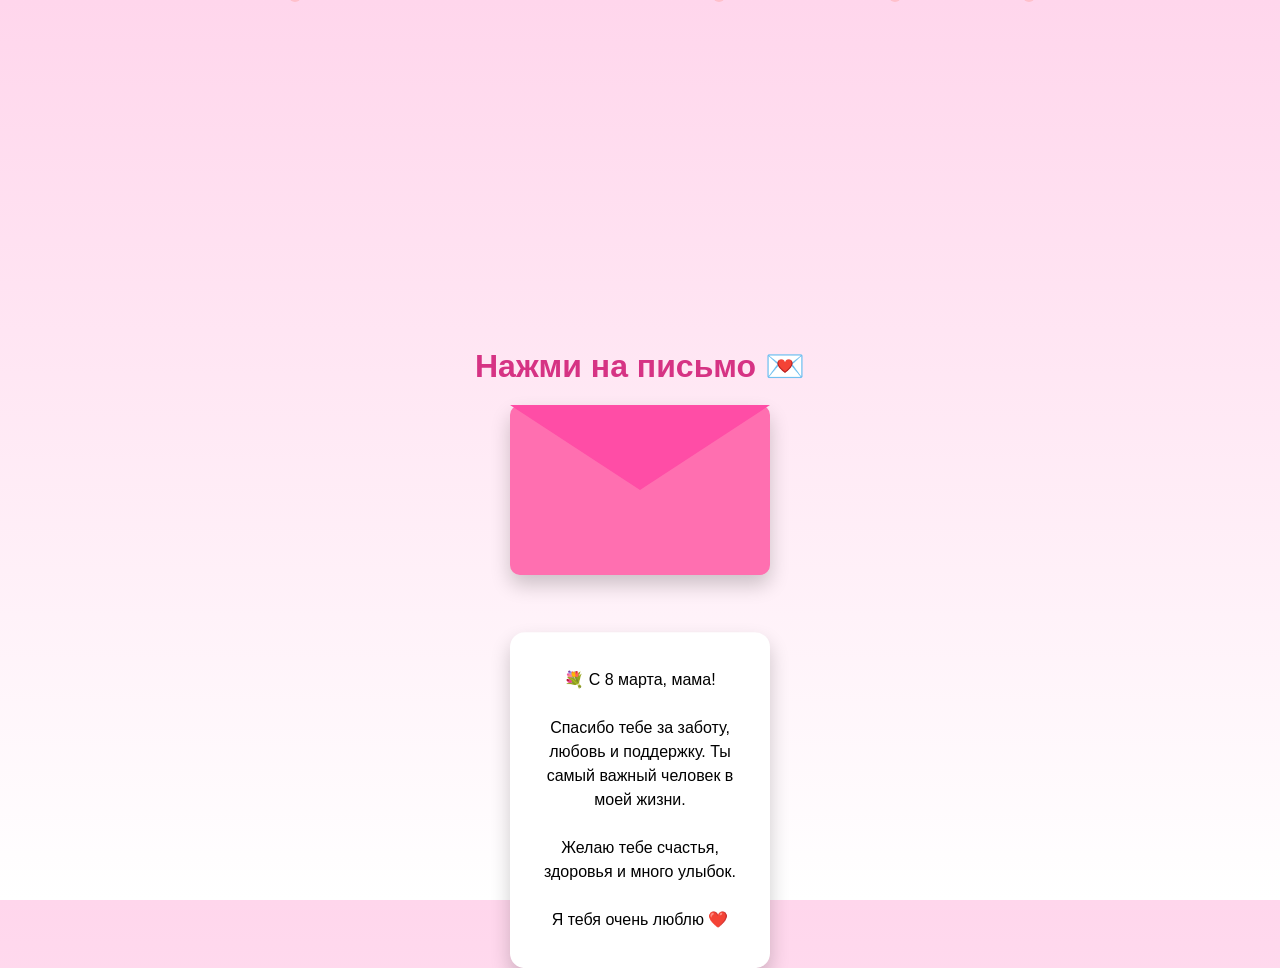
==== card.html @ 48c0c813 "Intial commit" ====
<!DOCTYPE html>
<html lang="ru">
<head>
<meta charset="UTF-8">
<meta name="viewport" content="width=device-width, initial-scale=1.0">
<title>Открытка для мамы 💖</title>

<style>

body{
margin:0;
font-family:Arial;
display:flex;
justify-content:center;
align-items:center;
height:100vh;
background:linear-gradient(180deg,#ffd6ec,#fff);
overflow:hidden;
flex-direction:column;
text-align:center;
}

h1{
color:#d63384;
margin-bottom:20px;
}

/* конверт */

.envelope{
width:260px;
height:170px;
background:#ff6fb0;
position:relative;
border-radius:10px;
cursor:pointer;
box-shadow:0 10px 20px rgba(0,0,0,0.2);
}

.envelope:before{
content:"";
position:absolute;
top:0;
left:0;
width:0;
height:0;
border-left:130px solid transparent;
border-right:130px solid transparent;
border-top:85px solid #ff4da6;
}

/* письмо */

.letter{

position:absolute;
bottom:10px;
left:50%;
transform:translateX(-50%) translateY(120%);
width:220px;

background:white;
padding:20px;

border-radius:15px;

box-shadow:0 10px 20px rgba(0,0,0,0.2);

transition:1s;

}

.letter.open{
transform:translateX(-50%) translateY(-80px);
}

/* лепестки */

.petal{
position:fixed;
top:-10px;
width:12px;
height:12px;
background:pink;
border-radius:50%;
animation:fall linear;
}

@keyframes fall{
to{
transform:translateY(110vh);
}
}

p{
font-size:16px;
line-height:1.5;
}

</style>
</head>

<body>

<h1>Нажми на письмо 💌</h1>

<div class="envelope" onclick="openLetter()">

<div class="letter" id="letter">

<p>
💐 С 8 марта, мама!

<br><br>

Спасибо тебе за заботу, любовь и поддержку.  
Ты самый важный человек в моей жизни.

<br><br>

Желаю тебе счастья, здоровья и много улыбок.

<br><br>

Я тебя очень люблю ❤️
</p>

</div>

</div>

<script>

function openLetter(){

document.getElementById("letter").classList.toggle("open");

}

/* лепестки */

function createPetal(){

let petal=document.createElement("div");
petal.className="petal";

petal.style.left=Math.random()*100+"vw";
petal.style.animationDuration=(Math.random()*5+5)+"s";

document.body.appendChild(petal);

setTimeout(()=>petal.remove(),10000);

}

setInterval(createPetal,300);

</script>

</body>
</html>
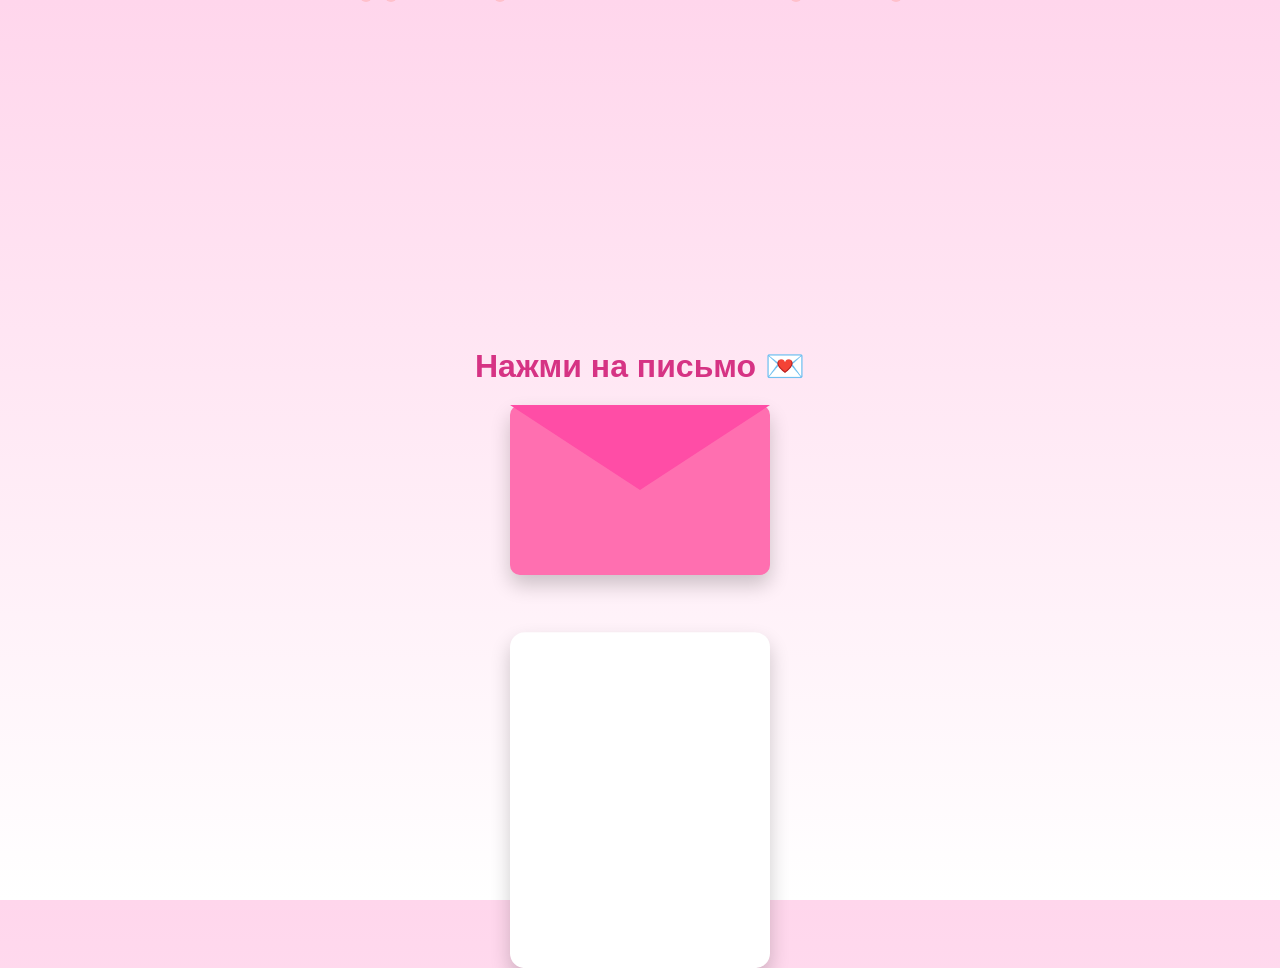
==== commit 8bda584c: "Add files via upload" ====
--- a/card.html
+++ b/card.html
@@ -1,161 +1,136 @@
-<!DOCTYPE html>
-<html lang="ru">
-<head>
-<meta charset="UTF-8">
-<meta name="viewport" content="width=device-width, initial-scale=1.0">
-<title>Открытка для мамы 💖</title>
-
-<style>
-
-body{
-margin:0;
-font-family:Arial;
-display:flex;
-justify-content:center;
-align-items:center;
-height:100vh;
-background:linear-gradient(180deg,#ffd6ec,#fff);
-overflow:hidden;
-flex-direction:column;
-text-align:center;
-}
-
-h1{
-color:#d63384;
-margin-bottom:20px;
-}
-
-/* конверт */
-
-.envelope{
-width:260px;
-height:170px;
-background:#ff6fb0;
-position:relative;
-border-radius:10px;
-cursor:pointer;
-box-shadow:0 10px 20px rgba(0,0,0,0.2);
-}
-
-.envelope:before{
-content:"";
-position:absolute;
-top:0;
-left:0;
-width:0;
-height:0;
-border-left:130px solid transparent;
-border-right:130px solid transparent;
-border-top:85px solid #ff4da6;
-}
-
-/* письмо */
-
-.letter{
-
-position:absolute;
-bottom:10px;
-left:50%;
-transform:translateX(-50%) translateY(120%);
-width:220px;
-
-background:white;
-padding:20px;
-
-border-radius:15px;
-
-box-shadow:0 10px 20px rgba(0,0,0,0.2);
-
-transition:1s;
-
-}
-
-.letter.open{
-transform:translateX(-50%) translateY(-80px);
-}
-
-/* лепестки */
-
-.petal{
-position:fixed;
-top:-10px;
-width:12px;
-height:12px;
-background:pink;
-border-radius:50%;
-animation:fall linear;
-}
-
-@keyframes fall{
-to{
-transform:translateY(110vh);
-}
-}
-
-p{
-font-size:16px;
-line-height:1.5;
-}
-
-</style>
-</head>
-
-<body>
-
-<h1>Нажми на письмо 💌</h1>
-
-<div class="envelope" onclick="openLetter()">
-
-<div class="letter" id="letter">
-
-<p>
-💐 С 8 марта, мама!
-
-<br><br>
-
-Спасибо тебе за заботу, любовь и поддержку.  
-Ты самый важный человек в моей жизни.
-
-<br><br>
-
-Желаю тебе счастья, здоровья и много улыбок.
-
-<br><br>
-
-Я тебя очень люблю ❤️
-</p>
-
-</div>
-
-</div>
-
-<script>
-
-function openLetter(){
-
-document.getElementById("letter").classList.toggle("open");
-
-}
-
-/* лепестки */
-
-function createPetal(){
-
-let petal=document.createElement("div");
-petal.className="petal";
-
-petal.style.left=Math.random()*100+"vw";
-petal.style.animationDuration=(Math.random()*5+5)+"s";
-
-document.body.appendChild(petal);
-
-setTimeout(()=>petal.remove(),10000);
-
-}
-
-setInterval(createPetal,300);
-
-</script>
-
-</body>
+<!DOCTYPE html>
+<html lang="ru">
+<head>
+<meta charset="UTF-8">
+<meta name="viewport" content="width=device-width, initial-scale=1.0">
+<title>Открытка для мамы 💖</title>
+
+<style>
+body {
+  margin: 0;
+  font-family: Arial;
+  display: flex;
+  justify-content: center;
+  align-items: center;
+  height: 100vh;
+  background: linear-gradient(180deg, #ffd6ec, #fff);
+  overflow: hidden;
+  flex-direction: column;
+  text-align: center;
+}
+
+h1 {
+  color: #d63384;
+  margin-bottom: 20px;
+}
+
+/* конверт */
+.envelope {
+  width: 260px;
+  height: 170px;
+  background: #ff6fb0;
+  position: relative;
+  border-radius: 10px;
+  cursor: pointer;
+  box-shadow: 0 10px 20px rgba(0,0,0,0.2);
+}
+
+.envelope:before {
+  content: "";
+  position: absolute;
+  top: 0;
+  left: 0;
+  width: 0;
+  height: 0;
+  border-left: 130px solid transparent;
+  border-right: 130px solid transparent;
+  border-top: 85px solid #ff4da6;
+}
+
+/* письмо */
+.letter {
+  position: absolute;
+  bottom: 10px;
+  left: 50%;
+  transform: translateX(-50%) translateY(120%);
+  width: 220px;
+  background: white;
+  padding: 20px;
+  border-radius: 15px;
+  box-shadow: 0 10px 20px rgba(0,0,0,0.2);
+  transition: transform 1s;
+}
+
+/* текст письма */
+.letter p {
+  font-size: 16px;
+  line-height: 1.5;
+  opacity: 0;               /* изначально невидимый текст */
+  transition: opacity 1s;    /* плавное появление */
+}
+
+.letter.open {
+  transform: translateX(-50%) translateY(-80px);
+}
+
+.letter.open p {
+  opacity: 1;               /* текст появляется при открытии письма */
+}
+
+/* лепестки */
+.petal {
+  position: fixed;
+  top: -10px;
+  width: 12px;
+  height: 12px;
+  background: pink;
+  border-radius: 50%;
+  animation: fall linear;
+}
+
+@keyframes fall {
+  to {
+    transform: translateY(110vh);
+  }
+}
+</style>
+</head>
+
+<body>
+
+<h1>Нажми на письмо 💌</h1>
+
+<div class="envelope" onclick="openLetter()">
+
+  <div class="letter" id="letter">
+    <p>
+      💐 С 8 марта, мама!<br><br>
+      Спасибо тебе за заботу, любовь и поддержку.<br>
+      Ты самый важный человек в моей жизни.<br><br>
+      Желаю тебе счастья, здоровья и много улыбок.<br><br>
+      Я тебя очень люблю ❤️
+    </p>
+  </div>
+
+</div>
+
+<script>
+function openLetter() {
+  document.getElementById("letter").classList.toggle("open");
+}
+
+/* лепестки */
+function createPetal() {
+  let petal = document.createElement("div");
+  petal.className = "petal";
+  petal.style.left = Math.random() * 100 + "vw";
+  petal.style.animationDuration = (Math.random() * 5 + 5) + "s";
+  document.body.appendChild(petal);
+  setTimeout(() => petal.remove(), 10000);
+}
+
+setInterval(createPetal, 300);
+</script>
+
+</body>
 </html>
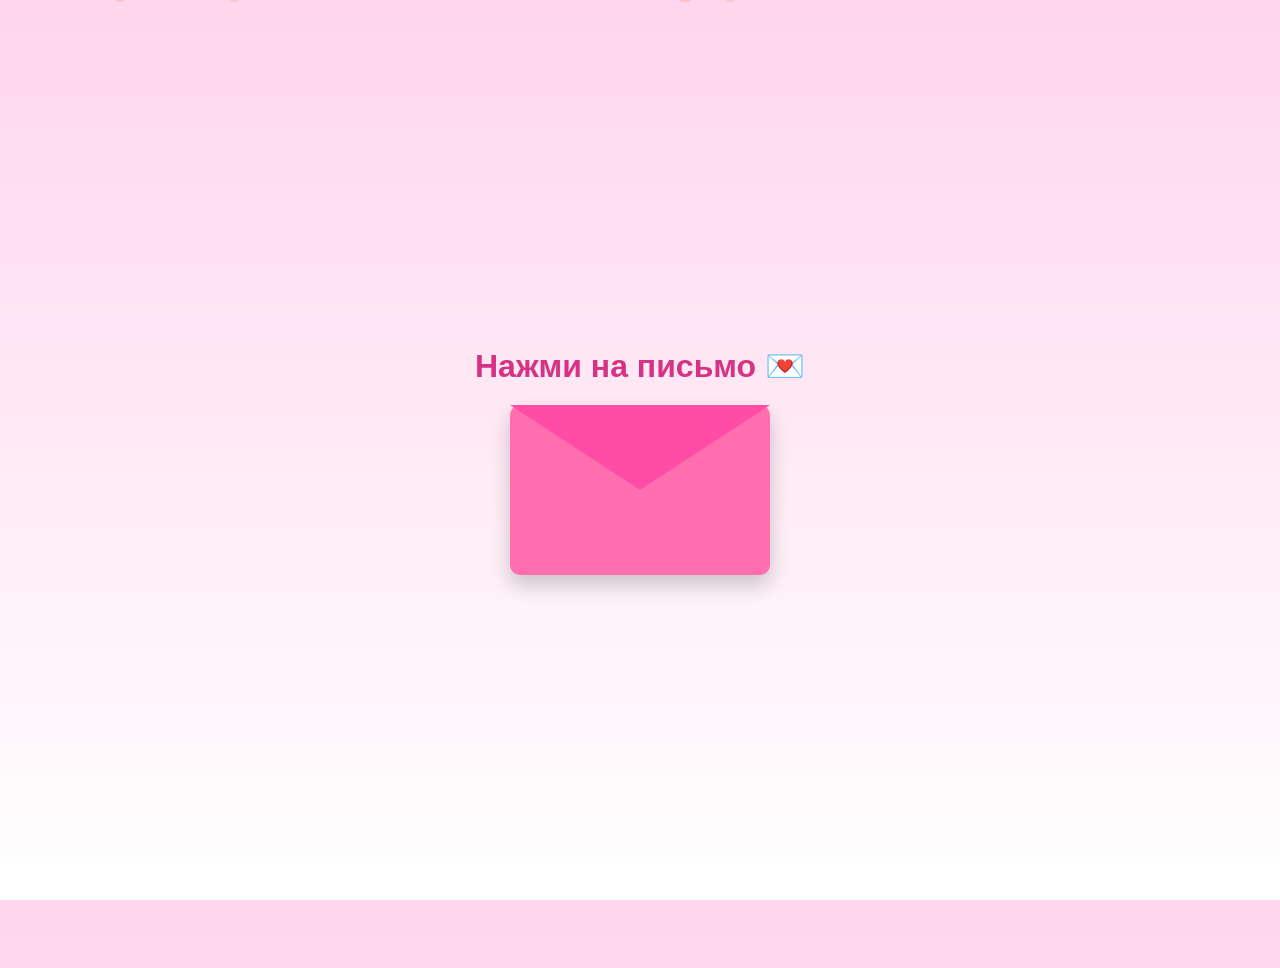
==== commit 67088fdc: "Add files via upload" ====
--- a/card.html
+++ b/card.html
@@ -58,23 +58,28 @@
   padding: 20px;
   border-radius: 15px;
   box-shadow: 0 10px 20px rgba(0,0,0,0.2);
-  transition: transform 1s;
+  transition: transform 1s, opacity 1s;
+  opacity: 0;        /* скрываем весь блок письма */
+  pointer-events: none; /* чтобы его не трогать до клика */
+}
+
+/* открытое письмо */
+.letter.open {
+  transform: translateX(-50%) translateY(-80px);
+  opacity: 1;          /* блок появляется */
+  pointer-events: auto; /* теперь можно взаимодействовать с текстом */
 }
 
 /* текст письма */
 .letter p {
   font-size: 16px;
   line-height: 1.5;
-  opacity: 0;               /* изначально невидимый текст */
-  transition: opacity 1s;    /* плавное появление */
-}
-
-.letter.open {
-  transform: translateX(-50%) translateY(-80px);
+  opacity: 0;           /* текст пока скрыт */
+  transition: opacity 1s;
 }
 
 .letter.open p {
-  opacity: 1;               /* текст появляется при открытии письма */
+  opacity: 1;           /* текст появляется вместе с письмом */
 }
 
 /* лепестки */
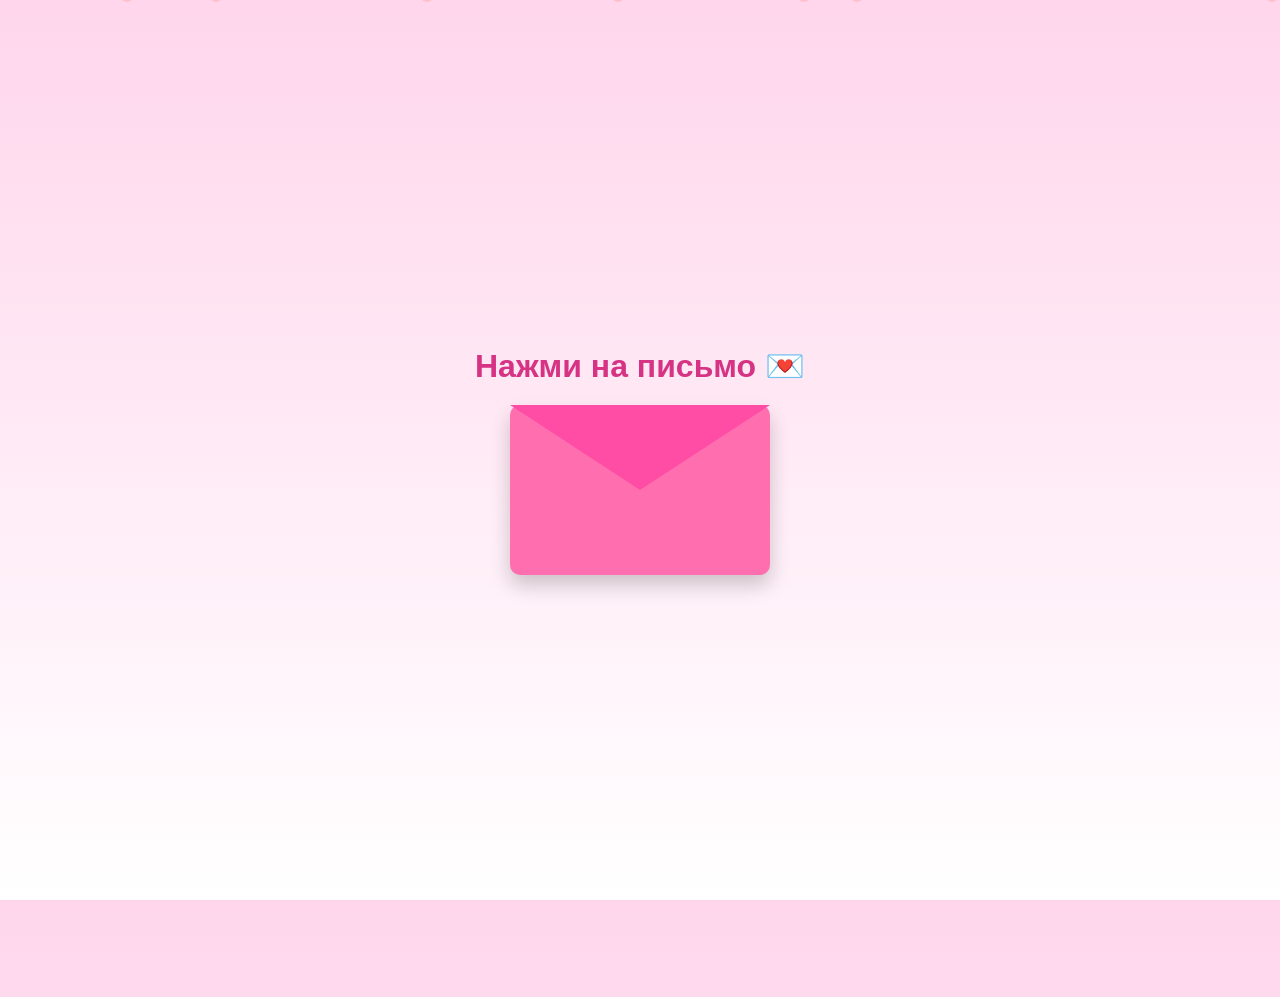
==== commit 7208a1b2: "Add files via upload" ====
--- a/card.html
+++ b/card.html
@@ -3,7 +3,7 @@
 <head>
 <meta charset="UTF-8">
 <meta name="viewport" content="width=device-width, initial-scale=1.0">
-<title>Открытка для мамы 💖</title>
+<title>Открытка для Апашки 💖</title>
 
 <style>
 body {
@@ -59,27 +59,27 @@
   border-radius: 15px;
   box-shadow: 0 10px 20px rgba(0,0,0,0.2);
   transition: transform 1s, opacity 1s;
-  opacity: 0;        /* скрываем весь блок письма */
-  pointer-events: none; /* чтобы его не трогать до клика */
+  opacity: 0;
+  pointer-events: none;
 }
 
 /* открытое письмо */
 .letter.open {
   transform: translateX(-50%) translateY(-80px);
-  opacity: 1;          /* блок появляется */
-  pointer-events: auto; /* теперь можно взаимодействовать с текстом */
+  opacity: 1;
+  pointer-events: auto;
 }
 
 /* текст письма */
 .letter p {
   font-size: 16px;
   line-height: 1.5;
-  opacity: 0;           /* текст пока скрыт */
+  opacity: 0;
   transition: opacity 1s;
 }
 
 .letter.open p {
-  opacity: 1;           /* текст появляется вместе с письмом */
+  opacity: 1;
 }
 
 /* лепестки */
@@ -109,11 +109,11 @@
 
   <div class="letter" id="letter">
     <p>
-      💐 С 8 марта, мама!<br><br>
-      Спасибо тебе за заботу, любовь и поддержку.<br>
-      Ты самый важный человек в моей жизни.<br><br>
-      Желаю тебе счастья, здоровья и много улыбок.<br><br>
-      Я тебя очень люблю ❤️
+      💐 С 8 марта, Апашка!<br><br>
+      Спасибо тебе за заботу, тепло и ласку.<br>
+      Ты самый важный и смешной человек в нашей жизни!<br><br>
+      Желаю тебе счастья, здоровья и море улыбок.<br><br>
+      Любим тебя очень! ❤️
     </p>
   </div>
 
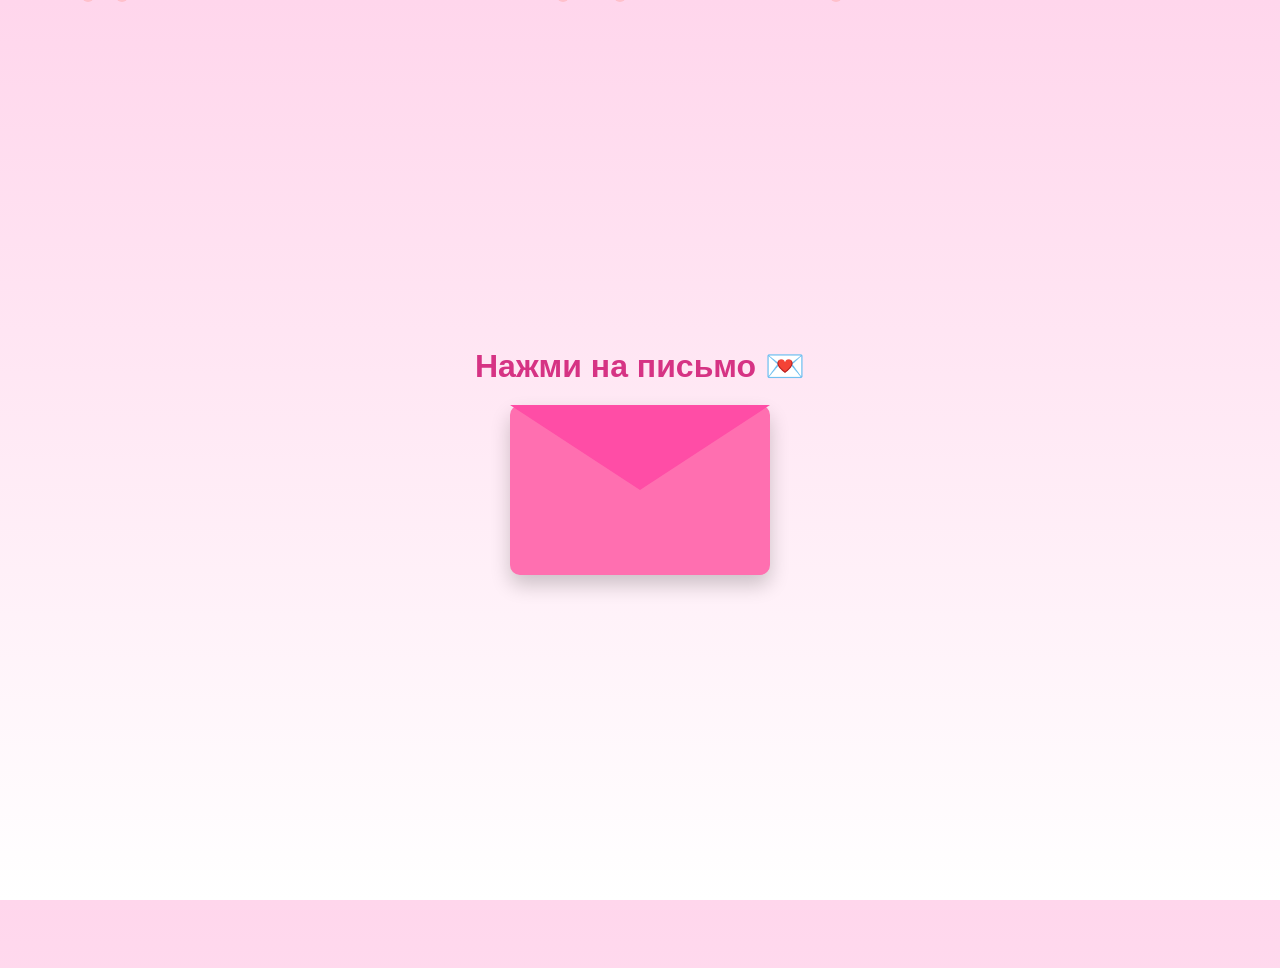
==== commit 79a00403: "Add files via upload" ====
--- a/card.html
+++ b/card.html
@@ -1,141 +1 @@
-<!DOCTYPE html>
-<html lang="ru">
-<head>
-<meta charset="UTF-8">
-<meta name="viewport" content="width=device-width, initial-scale=1.0">
-<title>Открытка для Апашки 💖</title>
-
-<style>
-body {
-  margin: 0;
-  font-family: Arial;
-  display: flex;
-  justify-content: center;
-  align-items: center;
-  height: 100vh;
-  background: linear-gradient(180deg, #ffd6ec, #fff);
-  overflow: hidden;
-  flex-direction: column;
-  text-align: center;
-}
-
-h1 {
-  color: #d63384;
-  margin-bottom: 20px;
-}
-
-/* конверт */
-.envelope {
-  width: 260px;
-  height: 170px;
-  background: #ff6fb0;
-  position: relative;
-  border-radius: 10px;
-  cursor: pointer;
-  box-shadow: 0 10px 20px rgba(0,0,0,0.2);
-}
-
-.envelope:before {
-  content: "";
-  position: absolute;
-  top: 0;
-  left: 0;
-  width: 0;
-  height: 0;
-  border-left: 130px solid transparent;
-  border-right: 130px solid transparent;
-  border-top: 85px solid #ff4da6;
-}
-
-/* письмо */
-.letter {
-  position: absolute;
-  bottom: 10px;
-  left: 50%;
-  transform: translateX(-50%) translateY(120%);
-  width: 220px;
-  background: white;
-  padding: 20px;
-  border-radius: 15px;
-  box-shadow: 0 10px 20px rgba(0,0,0,0.2);
-  transition: transform 1s, opacity 1s;
-  opacity: 0;
-  pointer-events: none;
-}
-
-/* открытое письмо */
-.letter.open {
-  transform: translateX(-50%) translateY(-80px);
-  opacity: 1;
-  pointer-events: auto;
-}
-
-/* текст письма */
-.letter p {
-  font-size: 16px;
-  line-height: 1.5;
-  opacity: 0;
-  transition: opacity 1s;
-}
-
-.letter.open p {
-  opacity: 1;
-}
-
-/* лепестки */
-.petal {
-  position: fixed;
-  top: -10px;
-  width: 12px;
-  height: 12px;
-  background: pink;
-  border-radius: 50%;
-  animation: fall linear;
-}
-
-@keyframes fall {
-  to {
-    transform: translateY(110vh);
-  }
-}
-</style>
-</head>
-
-<body>
-
-<h1>Нажми на письмо 💌</h1>
-
-<div class="envelope" onclick="openLetter()">
-
-  <div class="letter" id="letter">
-    <p>
-      💐 С 8 марта, Апашка!<br><br>
-      Спасибо тебе за заботу, тепло и ласку.<br>
-      Ты самый важный и смешной человек в нашей жизни!<br><br>
-      Желаю тебе счастья, здоровья и море улыбок.<br><br>
-      Любим тебя очень! ❤️
-    </p>
-  </div>
-
-</div>
-
-<script>
-function openLetter() {
-  document.getElementById("letter").classList.toggle("open");
-}
-
-/* лепестки */
-function createPetal() {
-  let petal = document.createElement("div");
-  petal.className = "petal";
-  petal.style.left = Math.random() * 100 + "vw";
-  petal.style.animationDuration = (Math.random() * 5 + 5) + "s";
-  document.body.appendChild(petal);
-  setTimeout(() => petal.remove(), 10000);
-}
-
-setInterval(createPetal, 300);
-</script>
-
-</body>
-</html>+<!DOCTYPE html> <html lang="ru"> <head> <meta charset="UTF-8"> <meta name="viewport" content="width=device-width, initial-scale=1.0"> <title>Открытка для мамы 💖</title> <style> body { margin: 0; font-family: Arial; display: flex; justify-content: center; align-items: center; height: 100vh; background: linear-gradient(180deg, #ffd6ec, #fff); overflow: hidden; flex-direction: column; text-align: center; } h1 { color: #d63384; margin-bottom: 20px; } /* конверт */ .envelope { width: 260px; height: 170px; background: #ff6fb0; position: relative; border-radius: 10px; cursor: pointer; box-shadow: 0 10px 20px rgba(0,0,0,0.2); } .envelope:before { content: ""; position: absolute; top: 0; left: 0; width: 0; height: 0; border-left: 130px solid transparent; border-right: 130px solid transparent; border-top: 85px solid #ff4da6; } /* письмо */ .letter { position: absolute; bottom: 10px; left: 50%; transform: translateX(-50%) translateY(120%); width: 220px; background: white; padding: 20px; border-radius: 15px; box-shadow: 0 10px 20px rgba(0,0,0,0.2); transition: transform 1s, opacity 1s; opacity: 0; /* скрываем весь блок письма */ pointer-events: none; /* чтобы его не трогать до клика */ } /* открытое письмо */ .letter.open { transform: translateX(-50%) translateY(-80px); opacity: 1; /* блок появляется */ pointer-events: auto; /* теперь можно взаимодействовать с текстом */ } /* текст письма */ .letter p { font-size: 16px; line-height: 1.5; opacity: 0; /* текст пока скрыт */ transition: opacity 1s; } .letter.open p { opacity: 1; /* текст появляется вместе с письмом */ } /* лепестки */ .petal { position: fixed; top: -10px; width: 12px; height: 12px; background: pink; border-radius: 50%; animation: fall linear; } @keyframes fall { to { transform: translateY(110vh); } } </style> </head> <body> <h1>Нажми на письмо 💌</h1> <div class="envelope" onclick="openLetter()"> <div class="letter" id="letter"> <p> 💐 С 8 марта, мама!<br><br> Спасибо тебе за заботу, любовь и поддержку.<br> Ты самый важный человек в моей жизни.<br><br> Желаю тебе счастья, здоровья и много улыбок.<br><br> Я тебя очень люблю ❤️ </p> </div> </div> <script> function openLetter() { document.getElementById("letter").classList.toggle("open"); } /* лепестки */ function createPetal() { let petal = document.createElement("div"); petal.className = "petal"; petal.style.left = Math.random() * 100 + "vw"; petal.style.animationDuration = (Math.random() * 5 + 5) + "s"; document.body.appendChild(petal); setTimeout(() => petal.remove(), 10000); } setInterval(createPetal, 300); </script> </body> </html>
